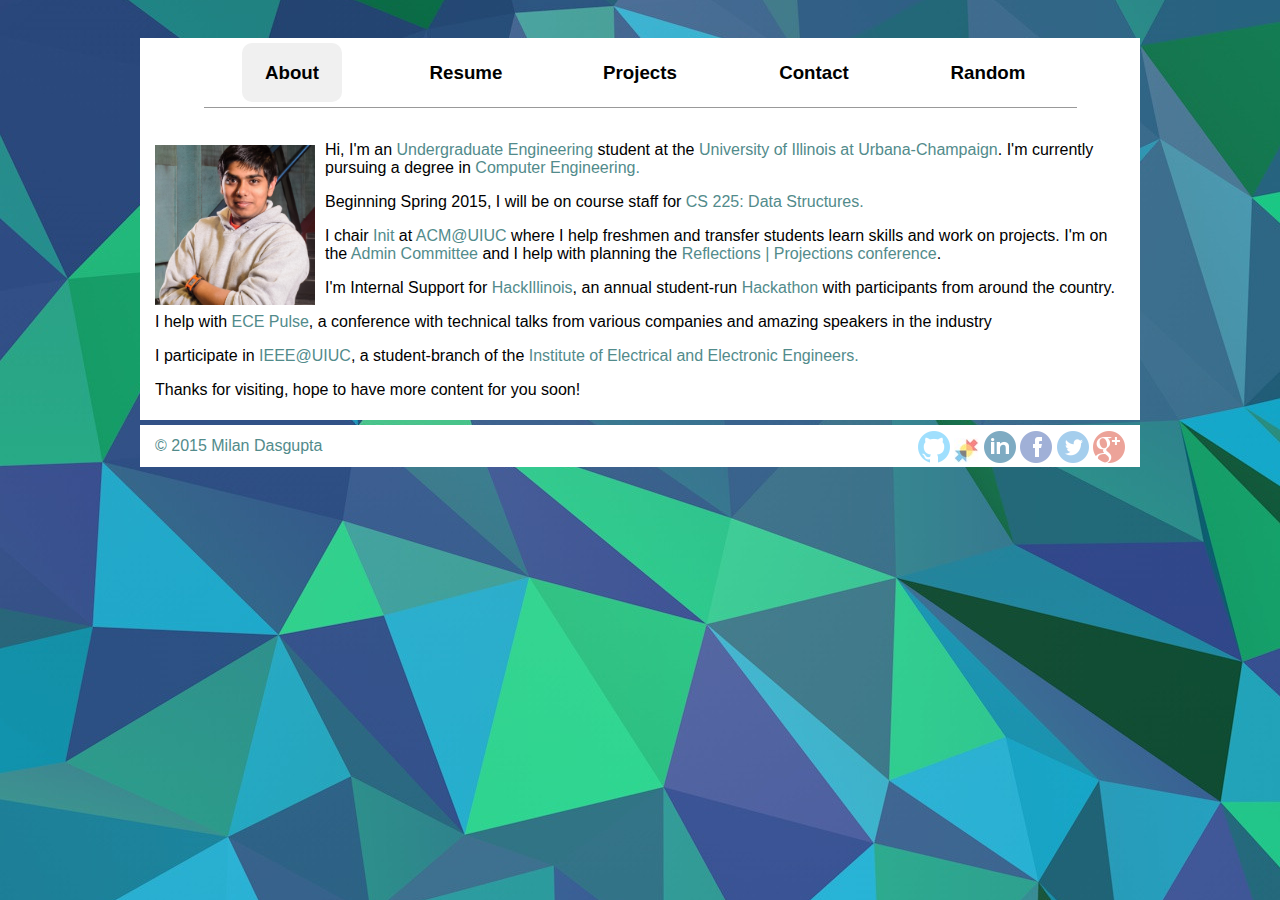
==== index.html @ 5cbcfca5 "year++" ====
<!DOCTYPE HTML>
<html>
<head>
  <meta http-equiv="Content-Type" content="text/html; charset=utf-8"/>
  <title>Milan Dasgupta</title>
  <meta name="viewport" content="width=device-width, initial-scale=1.0, maximum-scale=1.0, user-scalable=0">
  <link rel="shortcut icon" href="img/favicon.ico" type="image/x-icon">
  <link rel="icon" href="img/favicon.ico" type="image/x-icon">
  <link rel="stylesheet" type="text/css" href="css/style.css" type="text/css" media="screen">
  <script>
    (function(i,s,o,g,r,a,m){i['GoogleAnalyticsObject']=r;i[r]=i[r]||function(){
    (i[r].q=i[r].q||[]).push(arguments)},i[r].l=1*new Date();a=s.createElement(o),
    m=s.getElementsByTagName(o)[0];a.async=1;a.src=g;m.parentNode.insertBefore(a,m)
    })(window,document,'script','//www.google-analytics.com/analytics.js','ga');

    ga('create', 'UA-52386201-1', 'auto');
    ga('send', 'pageview');
  </script>
</head>
<body>   
  <div class="container">
    <div id="header">
      <div id="navbuttons">
        <div id="navbutton" class="on">
          <h3>About</h3>
        </div>
        <a href="resume">
          <div id="navbutton">
            <h3>Resume</h3>
          </div>
        </a>
        <a href="projects">
          <div id="navbutton">
            <h3>Projects</h3>
          </div>
        </a>
        <a href="contact">
          <div id="navbutton">
            <h3>Contact</h3>
          </div>
        </a>
        <a href="misc">
          <div id="navbutton">
            <h3>Random</h3>
          </div>
        </a>
      </div>
      
      
      
      <div class="divider"></div>
      <img id ="profile" src="img/7709255.jpeg">
      <p>Hi, I'm an <a href="http://engineering.illinois.edu/">Undergraduate Engineering</a> student at the <a href="http://illinois.edu/">University of Illinois at Urbana-Champaign</a>. I'm currently pursuing a degree in <a href="http://www.ece.illinois.edu/students/ugrad/curriculum/ce-curriculum-06b.html">Computer Engineering.</a>
      <p>Beginning Spring 2015, I will be on course staff for <a href="https://courses.engr.illinois.edu/cs225/">CS 225: Data Structures.</a></p>
      <p>I chair <a href="http://www.acm.uiuc.edu/about/committees/313">Init</a> at <a href="http://www.acm.uiuc.edu/">ACM@UIUC</a> where I help freshmen and transfer students learn skills and work on projects. I'm on the <a href="http://www.acm.uiuc.edu/about/committees/13">Admin Committee</a> and I help with planning the <a href="http://www.acm.uiuc.edu/conference">Reflections | Projections conference</a>.</p>
      <p>I'm Internal Support for <a href="http://www.hackillinois.org/">HackIllinois</a>, an annual student-run <a href="https://medium.com/@axskern/what-is-a-hackathon-c2162b893b0a?utm_content=buffer7a239&utm_medium=social&utm_source=facebook.com&utm_campaign=buffer">Hackathon</a> with participants from around the country.</p>
      <p>I help with <a href="http://pulse.ece.illinois.edu/">ECE Pulse</a>, a conference with technical talks from various companies and amazing speakers in the industry</p></a>
      <p>I participate in <a href="http://ieee.illinois.edu/">IEEE@UIUC</a>, a student-branch of the <a href="http://www.ieee.org/index.html">Institute of Electrical and Electronic Engineers.</a></p>
      <p>Thanks for visiting, hope to have more content for you soon!</p>
    </div>

    <div id="footer">
      <p id="lastup"><a href="https://github.com/milanocookies93/milanocookies93.github.io">&copy; 2015 Milan Dasgupta</a></p>
      <div id="btns">
        <a id="btn" href="http://www.github.com/milanocookies93"><img src="img/github.png" alt="GitHub"></a>
        <a id="btn" href="http://challengepost.com/users/milanocookies93"><img src="img/small.jpg" alt="ChallengePost"></a>
        <a id="btn" href="https://www.linkedin.com/pub/milan-dasgupta/42/965/49"><img src="img/linked-in.png" alt="LinkedIn"></a>
        <a id="btn" href="http://www.facebook.com/milanocookies93"><img src="img/facebook.png" alt="Facebook"></a>
        <a id="btn" href="http://www.twitter.com/milanocookies93"><img src="img/twitter.png" alt="Twitter"></a>
        <a id="btn" href="https://plus.google.com/+MilanDasgupta"><img src="img/google+.png" alt="Google+"></a>
      </div>
    </div>
  </div>
</body>
</html>
---- css/style.css ----
@font-face {
  font-family: arial;
  src: url(/fonts/Arial Regular.ttf);
}

body {
  color: #000000;
  background: url('img/bg-texture.jpg') no-repeat center center fixed;
  font-family: arial;
}



p { width: 100%; display: block; font-size: 100%;}

a {
  text-decoration: none;
  color: #528B8B;
}

a:hover {
  color: black;
}

.container{
  width: 1000px; 
  margin: auto;
}

.divider {
  display: inline-block;
  vertical-align: top;
  width: 90%;
  margin-left: 5%;
  margin-right: 5%;
  height: 1px;
  background-color: #999;
}

#profile {
    float: left;
    margin-right: 10px;
    width: 160px;
    margin-top: 20px;
  }

#lastup {
  width: 485px;
  float: left;
  display: block;
  text-align: left;
  margin: 12px 0px;
}

#btns {
  width: 485px;
  float: right;
  display: block;
  text-align: right;  
  margin-top: 6px;
}

#btn {
  opacity: 0.5;
}

#btn:hover { 
  opacity: 1;
}

.on, #navbutton:hover
{
  background-color: #F0F0F0;
  border-radius: 10px;
}

#navbuttons {
  width: 870px;
  margin: auto;
}

#navbutton {
  float: left;
  width: 100px;
  margin-bottom: 5px;
  margin-left: 37px;
  margin-right: 37px;
  text-align: center;
  color: #000000;
  font-size: 100%;
}

#footer {
  float: left;
  text-align: left;
  background-color: #FFFFFF;
  padding-left: 15px;
  padding-right: 15px;
  margin-top: 5px;
  margin-bottom: 30px;
  width: 970px;
}

#header {
  float: left;
  text-align: left;
  background-color: #FFFFFF;
  padding-top: 5px;
  padding-left: 15px;
  padding-right: 15px;
  padding-bottom: 5px;
  margin-top: 30px;
  width: 970px;
  }

  /* mobile */
@media (max-width:1000px) {
  .container{
  width: 90%; 
  margin: auto;
}
  #navbuttons {
  width: 100%;
  margin: auto;
}

#navbutton {
  float: left;
  display: block;
  width: 100%;
  height: 55px;
  margin-bottom: 5px;
  margin-left: 0px;
  margin-right: 0px;
  text-align: center;
  color: #000000;
}

#header {
  width: calc(100% - 30px);
}

#footer {
  width: 100%;
  padding: 0px;
}

#lastup {
  width: 100%;
  margin: auto;
  text-align: center;
}

#btns {
  width: 100%; 
  margin: auto;
  text-align: center;
}

#btn {
  opacity: 1;
}

 }

 @media (max-width:387px) {
  #profile {
    display: none;
  }
 }
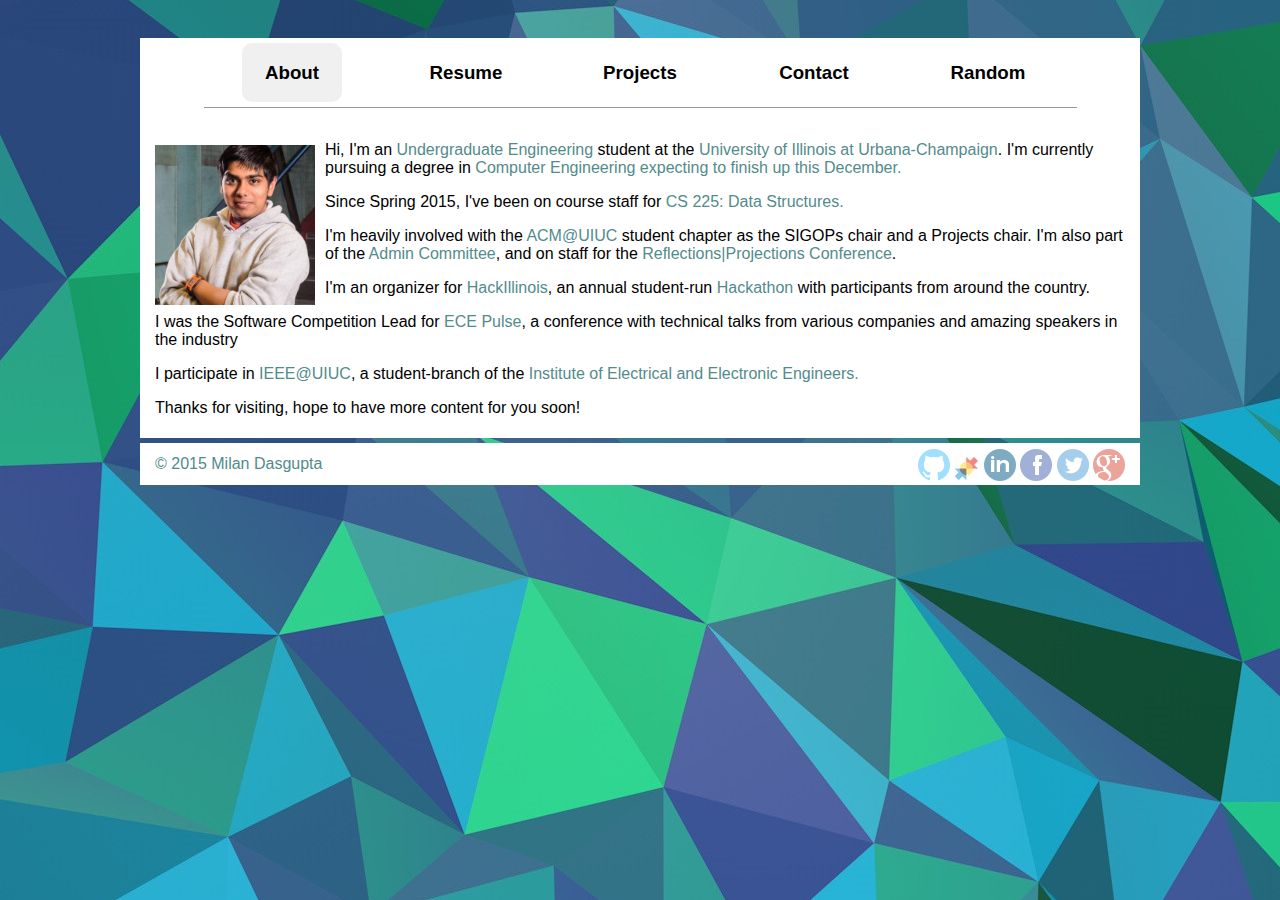
==== commit b3d869e1: "Summer 2015 Update" ====
--- a/index.html
+++ b/index.html
@@ -4,9 +4,9 @@
   <meta http-equiv="Content-Type" content="text/html; charset=utf-8"/>
   <title>Milan Dasgupta</title>
   <meta name="viewport" content="width=device-width, initial-scale=1.0, maximum-scale=1.0, user-scalable=0">
-  <link rel="shortcut icon" href="img/favicon.ico" type="image/x-icon">
-  <link rel="icon" href="img/favicon.ico" type="image/x-icon">
-  <link rel="stylesheet" type="text/css" href="css/style.css" type="text/css" media="screen">
+  <link rel="shortcut icon" href="/img/favicon.ico" type="image/x-icon">
+  <link rel="icon" href="/img/favicon.ico" type="image/x-icon">
+  <link rel="stylesheet" type="text/css" href="/css/style.css" type="text/css" media="screen">
   <script>
     (function(i,s,o,g,r,a,m){i['GoogleAnalyticsObject']=r;i[r]=i[r]||function(){
     (i[r].q=i[r].q||[]).push(arguments)},i[r].l=1*new Date();a=s.createElement(o),
@@ -24,37 +24,34 @@
         <div id="navbutton" class="on">
           <h3>About</h3>
         </div>
-        <a href="resume">
+        <a href="/resume.pdf" target="_blank">
           <div id="navbutton">
             <h3>Resume</h3>
           </div>
         </a>
-        <a href="projects">
+        <a href="/projects">
           <div id="navbutton">
             <h3>Projects</h3>
           </div>
         </a>
-        <a href="contact">
+        <a href="/contact">
           <div id="navbutton">
             <h3>Contact</h3>
           </div>
         </a>
-        <a href="misc">
+        <a href="/misc">
           <div id="navbutton">
             <h3>Random</h3>
           </div>
         </a>
       </div>
-      
-      
-      
       <div class="divider"></div>
       <img id ="profile" src="img/7709255.jpeg">
-      <p>Hi, I'm an <a href="http://engineering.illinois.edu/">Undergraduate Engineering</a> student at the <a href="http://illinois.edu/">University of Illinois at Urbana-Champaign</a>. I'm currently pursuing a degree in <a href="http://www.ece.illinois.edu/students/ugrad/curriculum/ce-curriculum-06b.html">Computer Engineering.</a>
-      <p>Beginning Spring 2015, I will be on course staff for <a href="https://courses.engr.illinois.edu/cs225/">CS 225: Data Structures.</a></p>
-      <p>I chair <a href="http://www.acm.uiuc.edu/about/committees/313">Init</a> at <a href="http://www.acm.uiuc.edu/">ACM@UIUC</a> where I help freshmen and transfer students learn skills and work on projects. I'm on the <a href="http://www.acm.uiuc.edu/about/committees/13">Admin Committee</a> and I help with planning the <a href="http://www.acm.uiuc.edu/conference">Reflections | Projections conference</a>.</p>
-      <p>I'm Internal Support for <a href="http://www.hackillinois.org/">HackIllinois</a>, an annual student-run <a href="https://medium.com/@axskern/what-is-a-hackathon-c2162b893b0a?utm_content=buffer7a239&utm_medium=social&utm_source=facebook.com&utm_campaign=buffer">Hackathon</a> with participants from around the country.</p>
-      <p>I help with <a href="http://pulse.ece.illinois.edu/">ECE Pulse</a>, a conference with technical talks from various companies and amazing speakers in the industry</p></a>
+      <p>Hi, I'm an <a href="http://engineering.illinois.edu/">Undergraduate Engineering</a> student at the <a href="http://illinois.edu/">University of Illinois at Urbana-Champaign</a>. I'm currently pursuing a degree in <a href="http://www.ece.illinois.edu/students/ugrad/curriculum/ce-curriculum-06b.html">Computer Engineering expecting to finish up this December.</a>
+      <p>Since Spring 2015, I've been on course staff for <a href="https://courses.engr.illinois.edu/cs225/">CS 225: Data Structures.</a></p>
+      <p>I'm heavily involved with the <a href="http://acm.illinois.edu">ACM@UIUC</a> student chapter as the SIGOPs chair and a Projects chair. I'm also part of the <a href="https://www-s.acm.illinois.edu/about/committees/13">Admin Committee</a>, and on staff for the <a href="http://www.acm.uiuc.edu/conference">Reflections|Projections Conference</a>.</p>
+      <p>I'm an organizer for <a href="http://www.hackillinois.org/">HackIllinois</a>, an annual student-run <a href="https://medium.com/@axskern/what-is-a-hackathon-c2162b893b0a?utm_content=buffer7a239&utm_medium=social&utm_source=facebook.com&utm_campaign=buffer">Hackathon</a> with participants from around the country.</p>
+      <p>I was the Software Competition Lead for <a href="http://pulse.ece.illinois.edu/">ECE Pulse</a>, a conference with technical talks from various companies and amazing speakers in the industry</p></a>
       <p>I participate in <a href="http://ieee.illinois.edu/">IEEE@UIUC</a>, a student-branch of the <a href="http://www.ieee.org/index.html">Institute of Electrical and Electronic Engineers.</a></p>
       <p>Thanks for visiting, hope to have more content for you soon!</p>
     </div>
@@ -62,12 +59,12 @@
     <div id="footer">
       <p id="lastup"><a href="https://github.com/milanocookies93/milanocookies93.github.io">&copy; 2015 Milan Dasgupta</a></p>
       <div id="btns">
-        <a id="btn" href="http://www.github.com/milanocookies93"><img src="img/github.png" alt="GitHub"></a>
-        <a id="btn" href="http://challengepost.com/users/milanocookies93"><img src="img/small.jpg" alt="ChallengePost"></a>
-        <a id="btn" href="https://www.linkedin.com/pub/milan-dasgupta/42/965/49"><img src="img/linked-in.png" alt="LinkedIn"></a>
-        <a id="btn" href="http://www.facebook.com/milanocookies93"><img src="img/facebook.png" alt="Facebook"></a>
-        <a id="btn" href="http://www.twitter.com/milanocookies93"><img src="img/twitter.png" alt="Twitter"></a>
-        <a id="btn" href="https://plus.google.com/+MilanDasgupta"><img src="img/google+.png" alt="Google+"></a>
+        <a id="btn" href="http://www.github.com/milanocookies93"><img src="/img/github.png" alt="GitHub"></a>
+        <a id="btn" href="http://challengepost.com/users/milanocookies93"><img src="/img/small.jpg" alt="ChallengePost"></a>
+        <a id="btn" href="https://www.linkedin.com/pub/milan-dasgupta/42/965/49"><img src="/img/linked-in.png" alt="LinkedIn"></a>
+        <a id="btn" href="http://www.facebook.com/milanocookies93"><img src="/img/facebook.png" alt="Facebook"></a>
+        <a id="btn" href="http://www.twitter.com/milanocookies93"><img src="/img/twitter.png" alt="Twitter"></a>
+        <a id="btn" href="https://plus.google.com/+MilanDasgupta"><img src="/img/google+.png" alt="Google+"></a>
       </div>
     </div>
   </div>
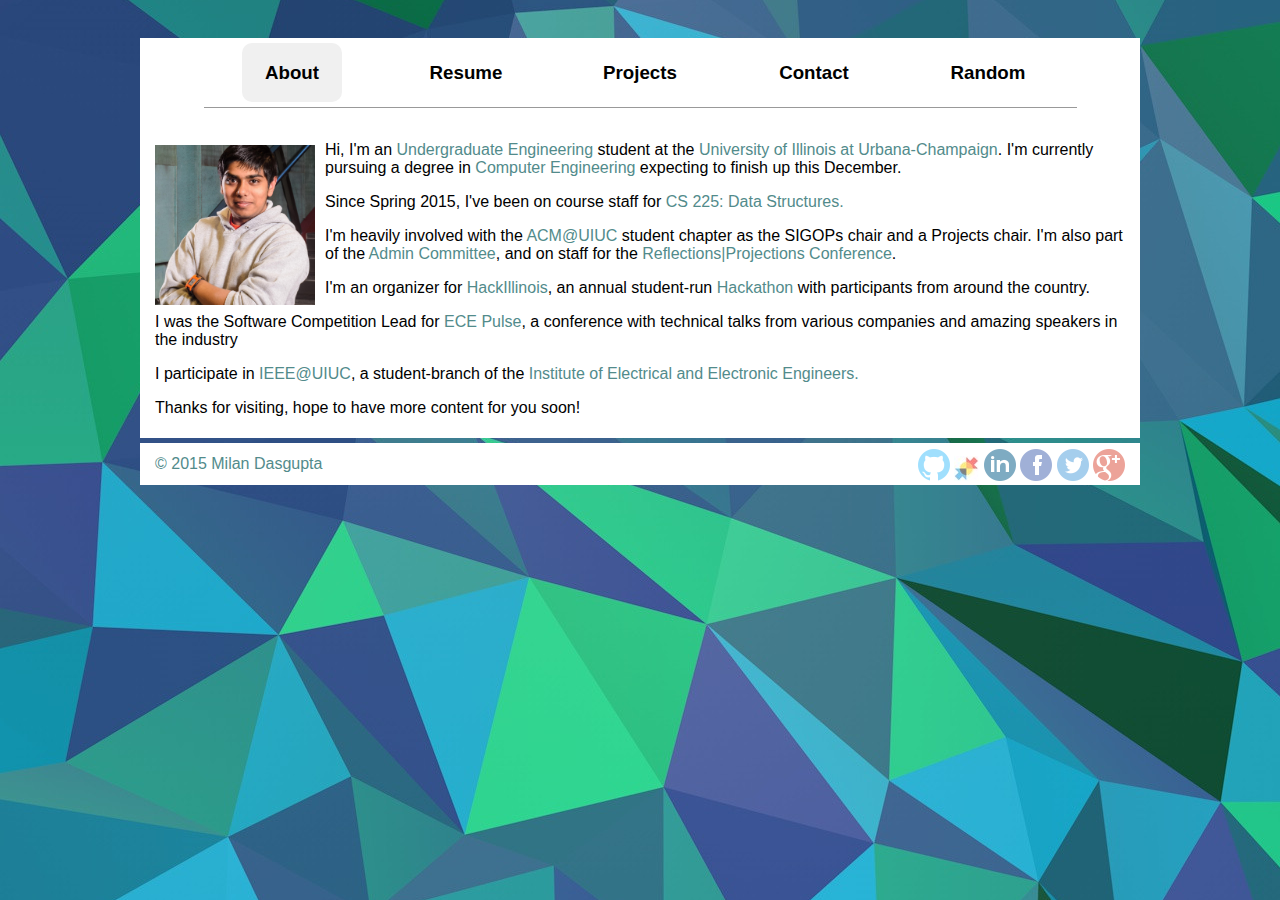
==== commit 721f8380: "Remove URL bleed" ====
--- a/index.html
+++ b/index.html
@@ -47,7 +47,7 @@
       </div>
       <div class="divider"></div>
       <img id ="profile" src="img/7709255.jpeg">
-      <p>Hi, I'm an <a href="http://engineering.illinois.edu/">Undergraduate Engineering</a> student at the <a href="http://illinois.edu/">University of Illinois at Urbana-Champaign</a>. I'm currently pursuing a degree in <a href="http://www.ece.illinois.edu/students/ugrad/curriculum/ce-curriculum-06b.html">Computer Engineering expecting to finish up this December.</a>
+      <p>Hi, I'm an <a href="http://engineering.illinois.edu/">Undergraduate Engineering</a> student at the <a href="http://illinois.edu/">University of Illinois at Urbana-Champaign</a>. I'm currently pursuing a degree in <a href="http://www.ece.illinois.edu/students/ugrad/curriculum/ce-curriculum-06b.html">Computer Engineering</a> expecting to finish up this December.</p>
       <p>Since Spring 2015, I've been on course staff for <a href="https://courses.engr.illinois.edu/cs225/">CS 225: Data Structures.</a></p>
       <p>I'm heavily involved with the <a href="http://acm.illinois.edu">ACM@UIUC</a> student chapter as the SIGOPs chair and a Projects chair. I'm also part of the <a href="https://www-s.acm.illinois.edu/about/committees/13">Admin Committee</a>, and on staff for the <a href="http://www.acm.uiuc.edu/conference">Reflections|Projections Conference</a>.</p>
       <p>I'm an organizer for <a href="http://www.hackillinois.org/">HackIllinois</a>, an annual student-run <a href="https://medium.com/@axskern/what-is-a-hackathon-c2162b893b0a?utm_content=buffer7a239&utm_medium=social&utm_source=facebook.com&utm_campaign=buffer">Hackathon</a> with participants from around the country.</p>
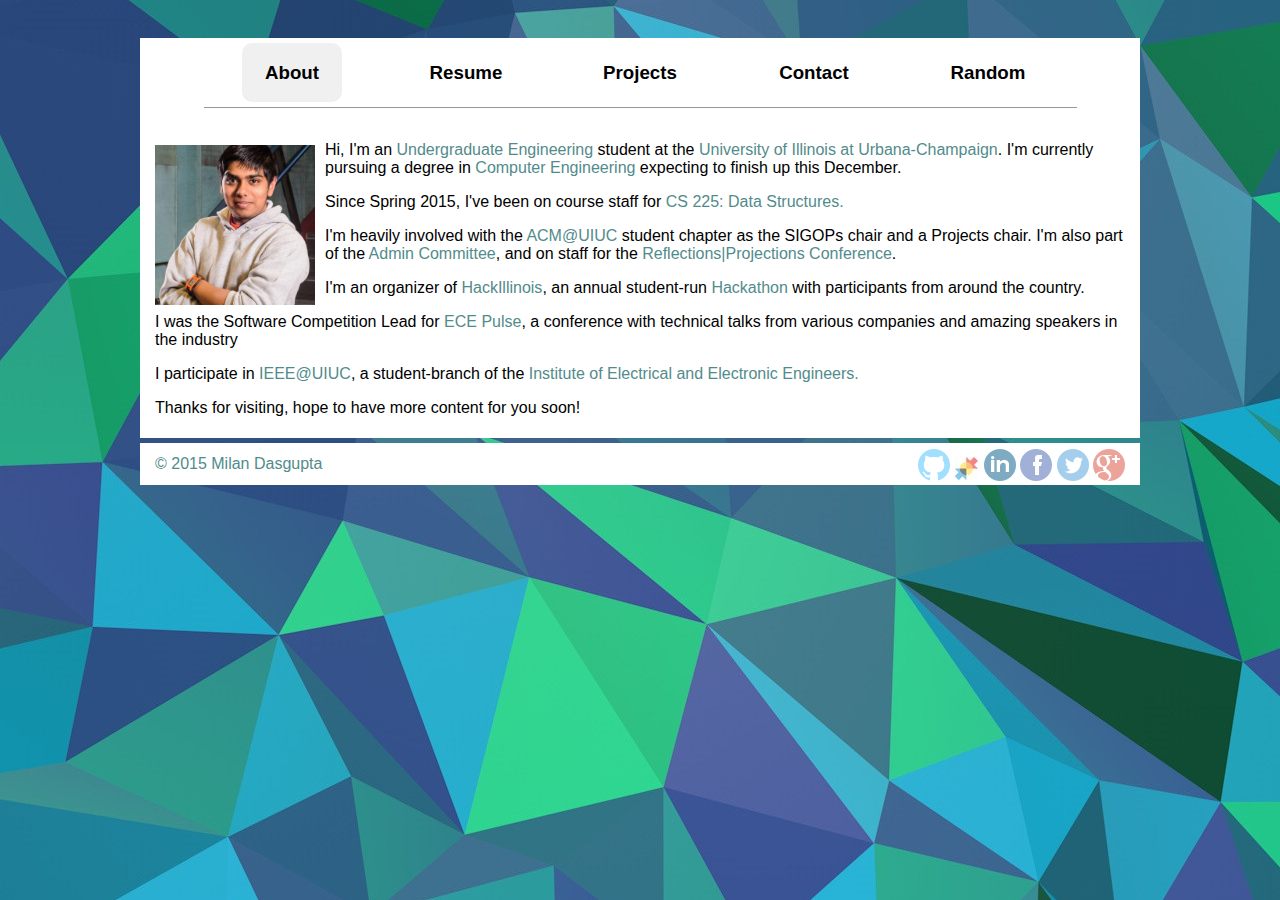
==== commit 0135180e: "Grammar fix" ====
--- a/index.html
+++ b/index.html
@@ -50,7 +50,7 @@
       <p>Hi, I'm an <a href="http://engineering.illinois.edu/">Undergraduate Engineering</a> student at the <a href="http://illinois.edu/">University of Illinois at Urbana-Champaign</a>. I'm currently pursuing a degree in <a href="http://www.ece.illinois.edu/students/ugrad/curriculum/ce-curriculum-06b.html">Computer Engineering</a> expecting to finish up this December.</p>
       <p>Since Spring 2015, I've been on course staff for <a href="https://courses.engr.illinois.edu/cs225/">CS 225: Data Structures.</a></p>
       <p>I'm heavily involved with the <a href="http://acm.illinois.edu">ACM@UIUC</a> student chapter as the SIGOPs chair and a Projects chair. I'm also part of the <a href="https://www-s.acm.illinois.edu/about/committees/13">Admin Committee</a>, and on staff for the <a href="http://www.acm.uiuc.edu/conference">Reflections|Projections Conference</a>.</p>
-      <p>I'm an organizer for <a href="http://www.hackillinois.org/">HackIllinois</a>, an annual student-run <a href="https://medium.com/@axskern/what-is-a-hackathon-c2162b893b0a?utm_content=buffer7a239&utm_medium=social&utm_source=facebook.com&utm_campaign=buffer">Hackathon</a> with participants from around the country.</p>
+      <p>I'm an organizer of <a href="http://www.hackillinois.org/">HackIllinois</a>, an annual student-run <a href="https://medium.com/@axskern/what-is-a-hackathon-c2162b893b0a?utm_content=buffer7a239&utm_medium=social&utm_source=facebook.com&utm_campaign=buffer">Hackathon</a> with participants from around the country.</p>
       <p>I was the Software Competition Lead for <a href="http://pulse.ece.illinois.edu/">ECE Pulse</a>, a conference with technical talks from various companies and amazing speakers in the industry</p></a>
       <p>I participate in <a href="http://ieee.illinois.edu/">IEEE@UIUC</a>, a student-branch of the <a href="http://www.ieee.org/index.html">Institute of Electrical and Electronic Engineers.</a></p>
       <p>Thanks for visiting, hope to have more content for you soon!</p>
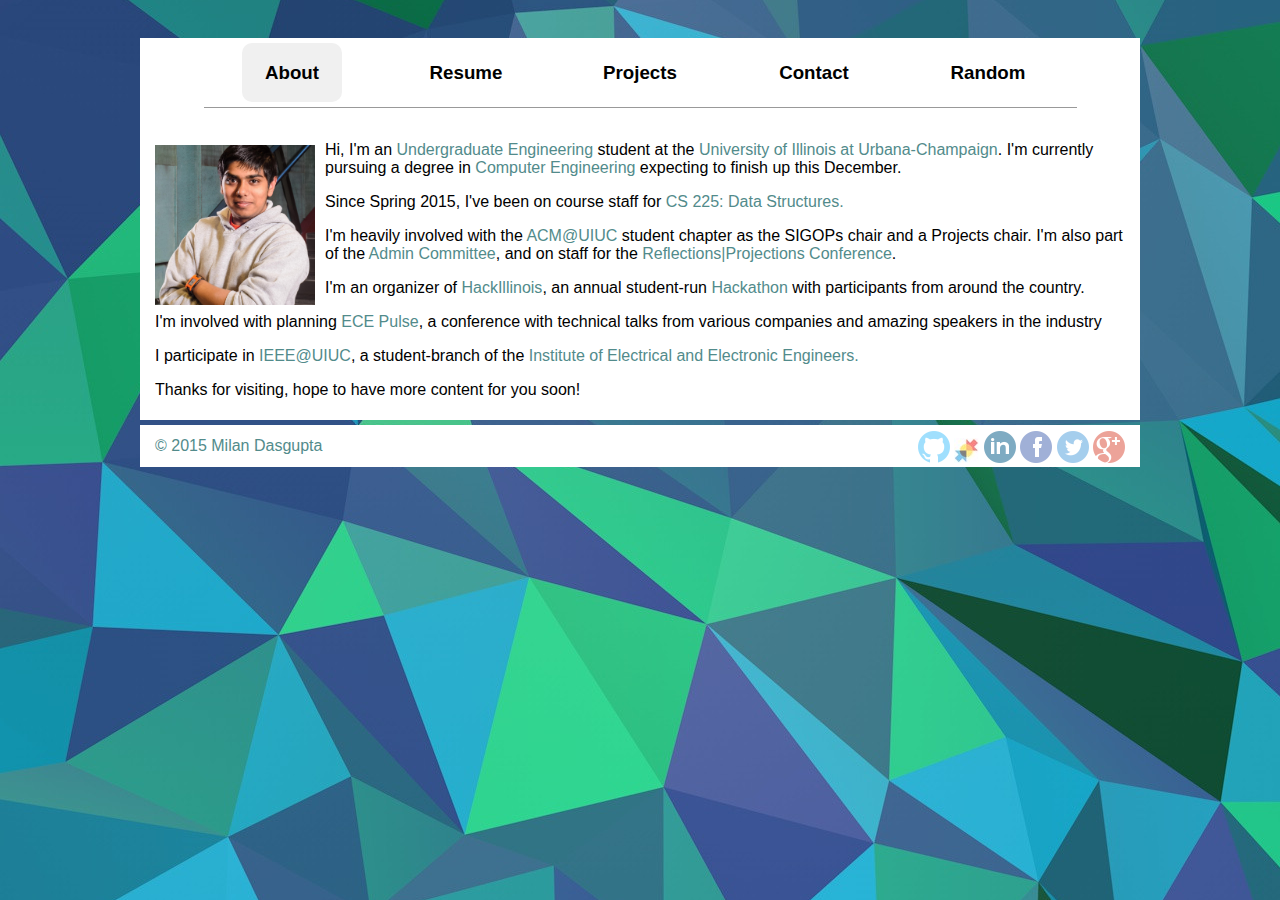
==== commit cd2bc888: "Reword paragraph" ====
--- a/index.html
+++ b/index.html
@@ -51,7 +51,7 @@
       <p>Since Spring 2015, I've been on course staff for <a href="https://courses.engr.illinois.edu/cs225/">CS 225: Data Structures.</a></p>
       <p>I'm heavily involved with the <a href="http://acm.illinois.edu">ACM@UIUC</a> student chapter as the SIGOPs chair and a Projects chair. I'm also part of the <a href="https://www-s.acm.illinois.edu/about/committees/13">Admin Committee</a>, and on staff for the <a href="http://www.acm.uiuc.edu/conference">Reflections|Projections Conference</a>.</p>
       <p>I'm an organizer of <a href="http://www.hackillinois.org/">HackIllinois</a>, an annual student-run <a href="https://medium.com/@axskern/what-is-a-hackathon-c2162b893b0a?utm_content=buffer7a239&utm_medium=social&utm_source=facebook.com&utm_campaign=buffer">Hackathon</a> with participants from around the country.</p>
-      <p>I was the Software Competition Lead for <a href="http://pulse.ece.illinois.edu/">ECE Pulse</a>, a conference with technical talks from various companies and amazing speakers in the industry</p></a>
+      <p>I'm involved with planning <a href="http://pulse.ece.illinois.edu/">ECE Pulse</a>, a conference with technical talks from various companies and amazing speakers in the industry</p></a>
       <p>I participate in <a href="http://ieee.illinois.edu/">IEEE@UIUC</a>, a student-branch of the <a href="http://www.ieee.org/index.html">Institute of Electrical and Electronic Engineers.</a></p>
       <p>Thanks for visiting, hope to have more content for you soon!</p>
     </div>
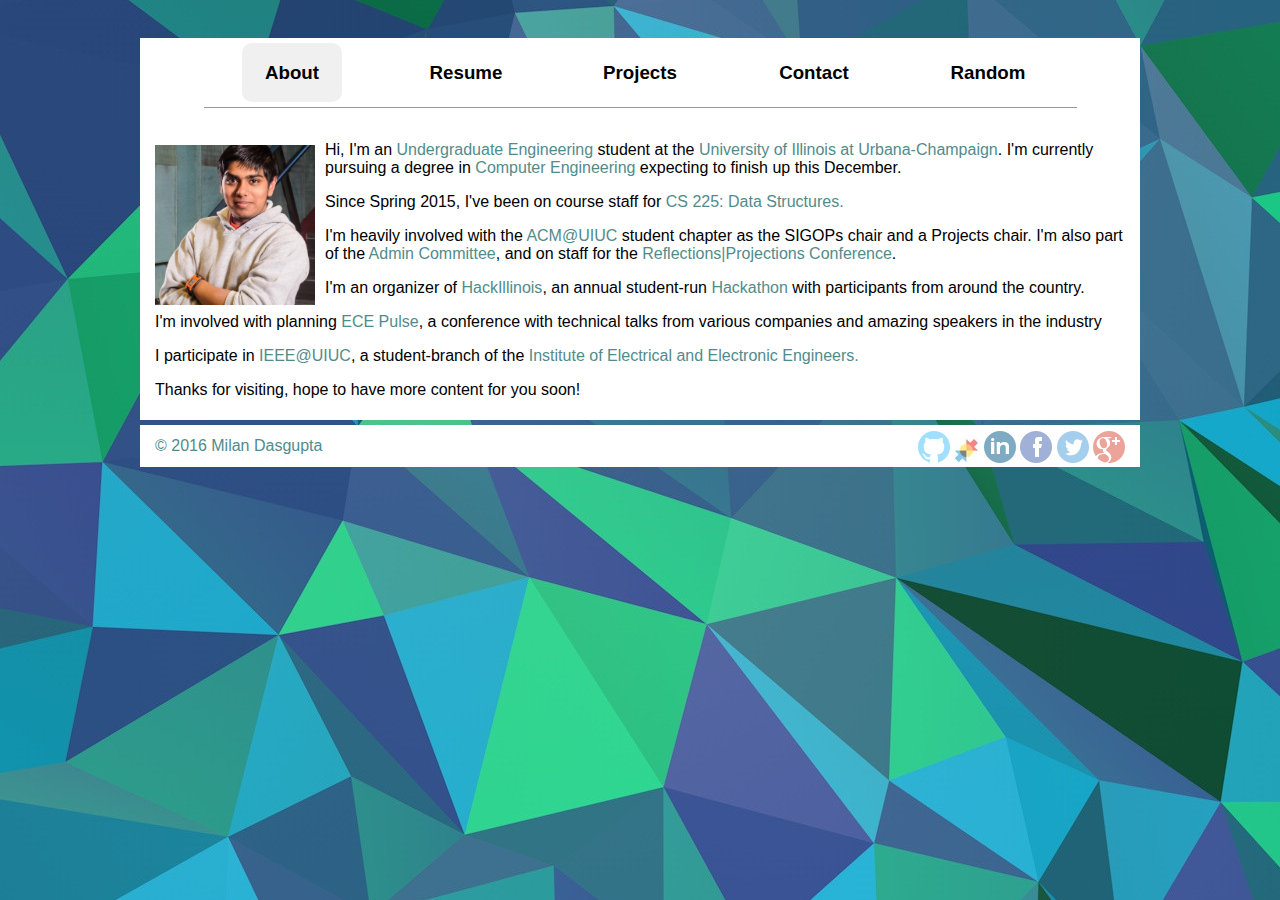
==== commit 18960d16: "Update index.html" ====
--- a/index.html
+++ b/index.html
@@ -57,7 +57,7 @@
     </div>
 
     <div id="footer">
-      <p id="lastup"><a href="https://github.com/milanocookies93/milanocookies93.github.io">&copy; 2015 Milan Dasgupta</a></p>
+      <p id="lastup"><a href="https://github.com/milanocookies93/milanocookies93.github.io">&copy; 2016 Milan Dasgupta</a></p>
       <div id="btns">
         <a id="btn" href="http://www.github.com/milanocookies93"><img src="/img/github.png" alt="GitHub"></a>
         <a id="btn" href="http://challengepost.com/users/milanocookies93"><img src="/img/small.jpg" alt="ChallengePost"></a>
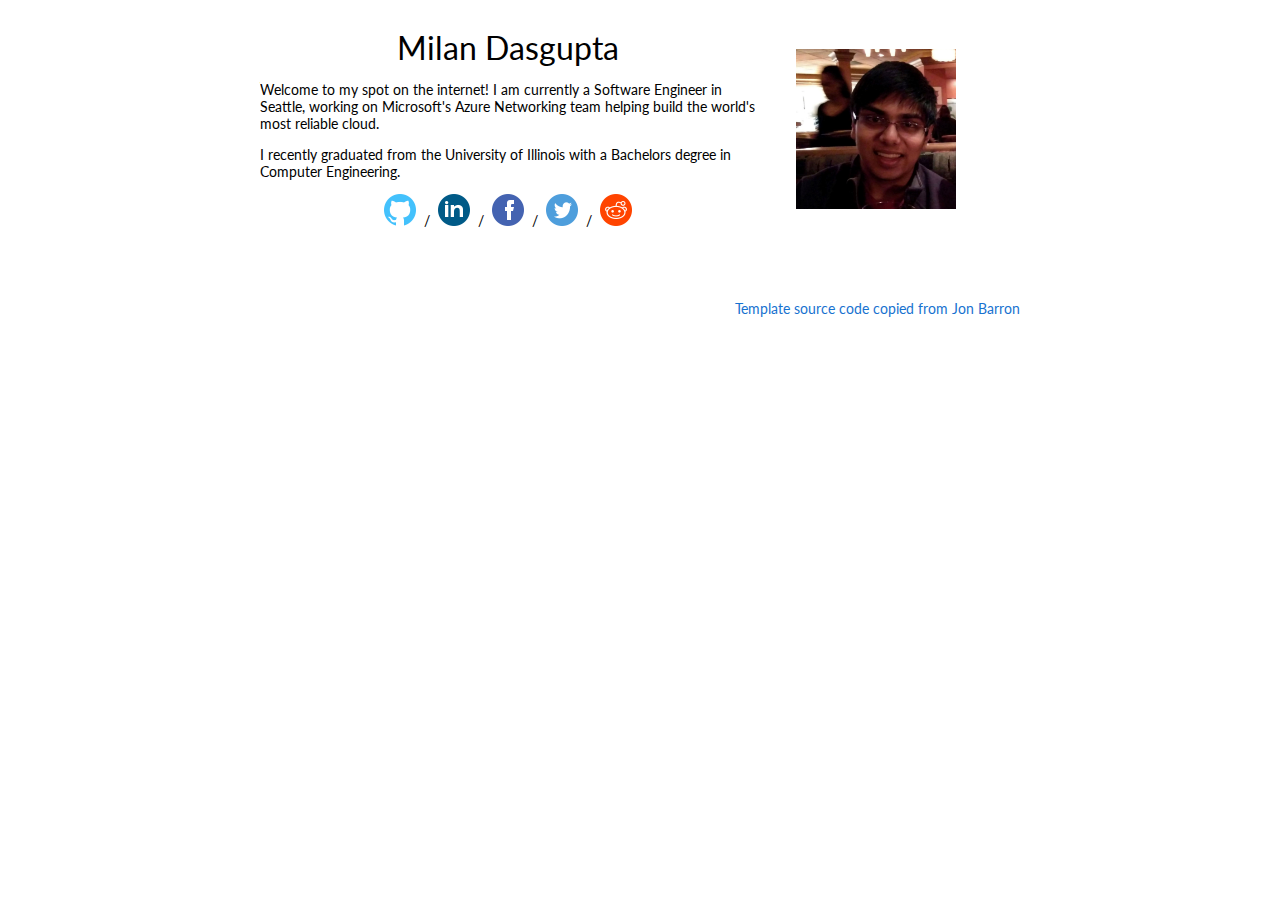
==== commit 4d6cb3c8: "Post-college site" ====
--- a/index.html
+++ b/index.html
@@ -1,72 +1,107 @@
-<!DOCTYPE HTML>
-<html>
-<head>
-  <meta http-equiv="Content-Type" content="text/html; charset=utf-8"/>
-  <title>Milan Dasgupta</title>
-  <meta name="viewport" content="width=device-width, initial-scale=1.0, maximum-scale=1.0, user-scalable=0">
-  <link rel="shortcut icon" href="/img/favicon.ico" type="image/x-icon">
-  <link rel="icon" href="/img/favicon.ico" type="image/x-icon">
-  <link rel="stylesheet" type="text/css" href="/css/style.css" type="text/css" media="screen">
-  <script>
-    (function(i,s,o,g,r,a,m){i['GoogleAnalyticsObject']=r;i[r]=i[r]||function(){
-    (i[r].q=i[r].q||[]).push(arguments)},i[r].l=1*new Date();a=s.createElement(o),
-    m=s.getElementsByTagName(o)[0];a.async=1;a.src=g;m.parentNode.insertBefore(a,m)
-    })(window,document,'script','//www.google-analytics.com/analytics.js','ga');
-
-    ga('create', 'UA-52386201-1', 'auto');
-    ga('send', 'pageview');
-  </script>
-</head>
-<body>   
-  <div class="container">
-    <div id="header">
-      <div id="navbuttons">
-        <div id="navbutton" class="on">
-          <h3>About</h3>
-        </div>
-        <a href="/resume.pdf" target="_blank">
-          <div id="navbutton">
-            <h3>Resume</h3>
-          </div>
-        </a>
-        <a href="/projects">
-          <div id="navbutton">
-            <h3>Projects</h3>
-          </div>
-        </a>
-        <a href="/contact">
-          <div id="navbutton">
-            <h3>Contact</h3>
-          </div>
-        </a>
-        <a href="/misc">
-          <div id="navbutton">
-            <h3>Random</h3>
-          </div>
-        </a>
-      </div>
-      <div class="divider"></div>
-      <img id ="profile" src="img/7709255.jpeg">
-      <p>Hi, I'm an <a href="http://engineering.illinois.edu/">Undergraduate Engineering</a> student at the <a href="http://illinois.edu/">University of Illinois at Urbana-Champaign</a>. I'm currently pursuing a degree in <a href="http://www.ece.illinois.edu/students/ugrad/curriculum/ce-curriculum-06b.html">Computer Engineering</a> expecting to finish up this December.</p>
-      <p>Since Spring 2015, I've been on course staff for <a href="https://courses.engr.illinois.edu/cs225/">CS 225: Data Structures.</a></p>
-      <p>I'm heavily involved with the <a href="http://acm.illinois.edu">ACM@UIUC</a> student chapter as the SIGOPs chair and a Projects chair. I'm also part of the <a href="https://www-s.acm.illinois.edu/about/committees/13">Admin Committee</a>, and on staff for the <a href="http://www.acm.uiuc.edu/conference">Reflections|Projections Conference</a>.</p>
-      <p>I'm an organizer of <a href="http://www.hackillinois.org/">HackIllinois</a>, an annual student-run <a href="https://medium.com/@axskern/what-is-a-hackathon-c2162b893b0a?utm_content=buffer7a239&utm_medium=social&utm_source=facebook.com&utm_campaign=buffer">Hackathon</a> with participants from around the country.</p>
-      <p>I'm involved with planning <a href="http://pulse.ece.illinois.edu/">ECE Pulse</a>, a conference with technical talks from various companies and amazing speakers in the industry</p></a>
-      <p>I participate in <a href="http://ieee.illinois.edu/">IEEE@UIUC</a>, a student-branch of the <a href="http://www.ieee.org/index.html">Institute of Electrical and Electronic Engineers.</a></p>
-      <p>Thanks for visiting, hope to have more content for you soon!</p>
-    </div>
-
-    <div id="footer">
-      <p id="lastup"><a href="https://github.com/milanocookies93/milanocookies93.github.io">&copy; 2016 Milan Dasgupta</a></p>
-      <div id="btns">
-        <a id="btn" href="http://www.github.com/milanocookies93"><img src="/img/github.png" alt="GitHub"></a>
-        <a id="btn" href="http://challengepost.com/users/milanocookies93"><img src="/img/small.jpg" alt="ChallengePost"></a>
-        <a id="btn" href="https://www.linkedin.com/pub/milan-dasgupta/42/965/49"><img src="/img/linked-in.png" alt="LinkedIn"></a>
-        <a id="btn" href="http://www.facebook.com/milanocookies93"><img src="/img/facebook.png" alt="Facebook"></a>
-        <a id="btn" href="http://www.twitter.com/milanocookies93"><img src="/img/twitter.png" alt="Twitter"></a>
-        <a id="btn" href="https://plus.google.com/+MilanDasgupta"><img src="/img/google+.png" alt="Google+"></a>
-      </div>
-    </div>
-  </div>
-</body>
-</html> 
+<!DOCTYPE HTML PUBLIC "-//W3C//DTD HTML 4.01 Transitional//EN">
+<html>
+  <head>
+  <meta name=viewport content="width=device-width, initial-scale=1">
+  <meta name="generator" content="HTML Tidy for Linux/x86 (vers 11 February 2007), see www.w3.org">
+  <style type="text/css">
+    /* Color scheme stolen from Sergey Karayev */
+    a {
+    color: #1772d0;
+    text-decoration:none;
+    }
+    a:focus, a:hover {
+    color: #f09228;
+    text-decoration:none;
+    }
+    body,td,th,tr,p,a {
+    font-family: 'Lato', Verdana, Helvetica, sans-serif;
+    font-size: 14px
+    }
+    strong {
+    font-family: 'Lato', Verdana, Helvetica, sans-serif;
+    font-size: 14px;
+    }
+    heading {
+    font-family: 'Lato', Verdana, Helvetica, sans-serif;
+    font-size: 22px;
+    }
+    papertitle {
+    font-family: 'Lato', Verdana, Helvetica, sans-serif;
+    font-size: 14px;
+    font-weight: 700
+    }
+    name {
+    font-family: 'Lato', Verdana, Helvetica, sans-serif;
+    font-size: 32px;
+    }
+    .one
+    {
+    width: 160px;
+    height: 160px;
+    position: relative;
+    }
+    .two
+    {
+    width: 160px;
+    height: 160px;
+    position: absolute;
+    transition: opacity .2s ease-in-out;
+    -moz-transition: opacity .2s ease-in-out;
+    -webkit-transition: opacity .2s ease-in-out;
+    }
+    .fade {
+     transition: opacity .2s ease-in-out;
+     -moz-transition: opacity .2s ease-in-out;
+     -webkit-transition: opacity .2s ease-in-out;
+    }
+    span.highlight {
+        background-color: #ffffd0;
+    }
+  </style>
+  <title>Milan Dasgupta</title>
+  <meta http-equiv="Content-Type" content="text/html; charset=us-ascii">
+  <link href='http://fonts.googleapis.com/css?family=Lato:400,700,400italic,700italic' rel='stylesheet' type='text/css'>
+  </head>
+  <body>
+  <table width="800" border="0" align="center" cellspacing="0" cellpadding="0">
+    <tr>
+    <td>
+      <table width="100%" align="center" border="0" cellspacing="0" cellpadding="20">
+      <tr>
+        <td width="67%" valign="middle">
+        <p align="center">
+          <name>Milan Dasgupta</name>
+        </p>
+        <p>Welcome to my spot on the internet! I am currently a Software Engineer in Seattle, working on Microsoft's Azure Networking team helping build the world's most reliable cloud.</a>
+        </p>
+        <p>
+          I recently graduated from the University of Illinois with a Bachelors degree in Computer Engineering.
+        </p>
+        <p align=center>
+	  <a href="https://github.com/milanocookies93"><img src="img/github.png"></a> &nbsp/&nbsp
+          <a href="https://linkedin.com/in/milanocookies93"><img src="img/linked-in.png"></a> &nbsp/&nbsp
+          <a href="https://facebook.com/milanocookies93"><img src="img/facebook.png"></a> &nbsp/&nbsp
+          <a href="https://twitter.com/milanocookies93"><img src="img/twitter.png"></a> &nbsp/&nbsp
+          <a href="https://reddit.com/mitdas"><img src="img/reddit.png"></a>
+        </p>
+        </td>
+        <td width="33%">
+        <img src="img/profile.jpg" height="160" width="160">
+        </td>
+      </tr>
+    </table>
+
+<table width="100%" align="center" border="0" cellspacing="0" cellpadding="20">
+      <tr>
+        <td>
+        <br>
+        <p align="right"><font size="2">
+		  <a href="http://jonbarron.info/">Template source code copied from Jon Barron</a>
+          </font>
+        </p>
+        </td>
+      </tr>
+      </table>
+
+  </body>
+</html>
